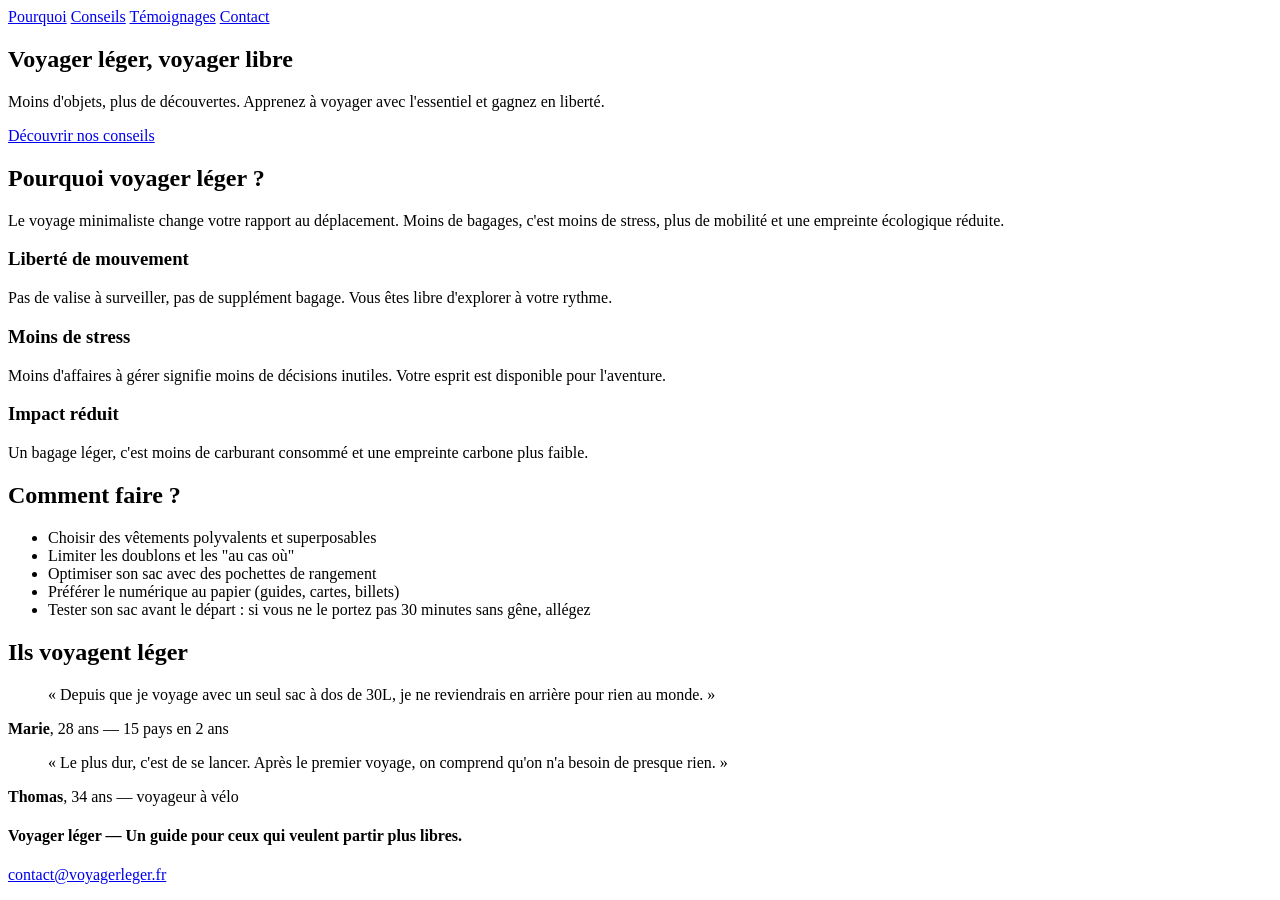
==== TD2/index.html @ 6fe71669 "Update index.html" ====
<!DOCTYPE html>
<html lang="fr">
<head>
  <meta charset="UTF-8">
  <meta name="viewport" content="width=device-width, initial-scale=1.0">
  <title>Voyager léger — Guide du voyage minimaliste</title>
  <link rel="stylesheet" href="style.css">
</head>
<body>

  <header>
    <nav class="menu-header">
            <a href="#pourquoi" class="bouton-nav">Pourquoi</a>
            <a href="#conseils" class="bouton-nav">Conseils</a>
            <a href="#temoignages" class="bouton-nav">Témoignages</a>
            <a href="#contact" class="bouton-nav">Contact</a>
        </nav>
  </header>        <!--  Ajout de boutons dans le header -->

  <main>

    <section class="hero">
      <h1>Voyager léger, voyager libre</h1>
      <p>Moins d'objets, plus de découvertes. Apprenez à voyager avec l'essentiel et gagnez en liberté.</p>
      <a href="#conseils" class="bouton-nav">Découvrir nos conseils</a>         <!--  Ajout d'un bouton -->
    </section>

    <div class="trait"></div>

    <section id="pourquoi">
      <h2>Pourquoi voyager léger ?</h2>
      <p>Le voyage minimaliste change votre rapport au déplacement. Moins de bagages, c'est moins de stress, plus de mobilité et une empreinte écologique réduite.</p>

      <article>
        <h3>Liberté de mouvement</h3>
        <p>Pas de valise à surveiller, pas de supplément bagage. Vous êtes libre d'explorer à votre rythme.</p>
      </article>

      <article>
        <h3>Moins de stress</h3>
        <p>Moins d'affaires à gérer signifie moins de décisions inutiles. Votre esprit est disponible pour l'aventure.</p>
      </article>

      <article>
        <h3>Impact réduit</h3>
        <p>Un bagage léger, c'est moins de carburant consommé et une empreinte carbone plus faible.</p>
      </article>
    </section>

    <div class="trait"></div>

    <section id="conseils">
      <h2>Comment faire ?</h2>
      <ul>
        <li>Choisir des vêtements polyvalents et superposables</li>
        <li>Limiter les doublons et les "au cas où"</li>
        <li>Optimiser son sac avec des pochettes de rangement</li>
        <li>Préférer le numérique au papier (guides, cartes, billets)</li>
        <li>Tester son sac avant le départ : si vous ne le portez pas 30 minutes sans gêne, allégez</li>
      </ul>
    </section>

    <div class="trait"></div>

    <section id="temoignages">
      <h2>Ils voyagent léger</h2>

      <article>
        <blockquote>
          <p>« Depuis que je voyage avec un seul sac à dos de 30L, je ne reviendrais en arrière pour rien au monde. »</p>
        </blockquote>
        <p><strong>Marie</strong>, 28 ans — 15 pays en 2 ans</p>
      </article>

      <article>
        <blockquote>
          <p>« Le plus dur, c'est de se lancer. Après le premier voyage, on comprend qu'on n'a besoin de presque rien. »</p>
        </blockquote>
        <p><strong>Thomas</strong>, 34 ans — voyageur à vélo</p>
      </article>
    </section>

  </main>

  <footer id="contact">
    <h4>Voyager léger — Un guide pour ceux qui veulent partir plus libres.</h4>
    <p><a href="mailto:contact@voyagerleger.fr" class="bouton-nav">contact@voyagerleger.fr</a>      <!--  Ajout d'un bouton dans le footer -->
  </footer>

</body>
</html>
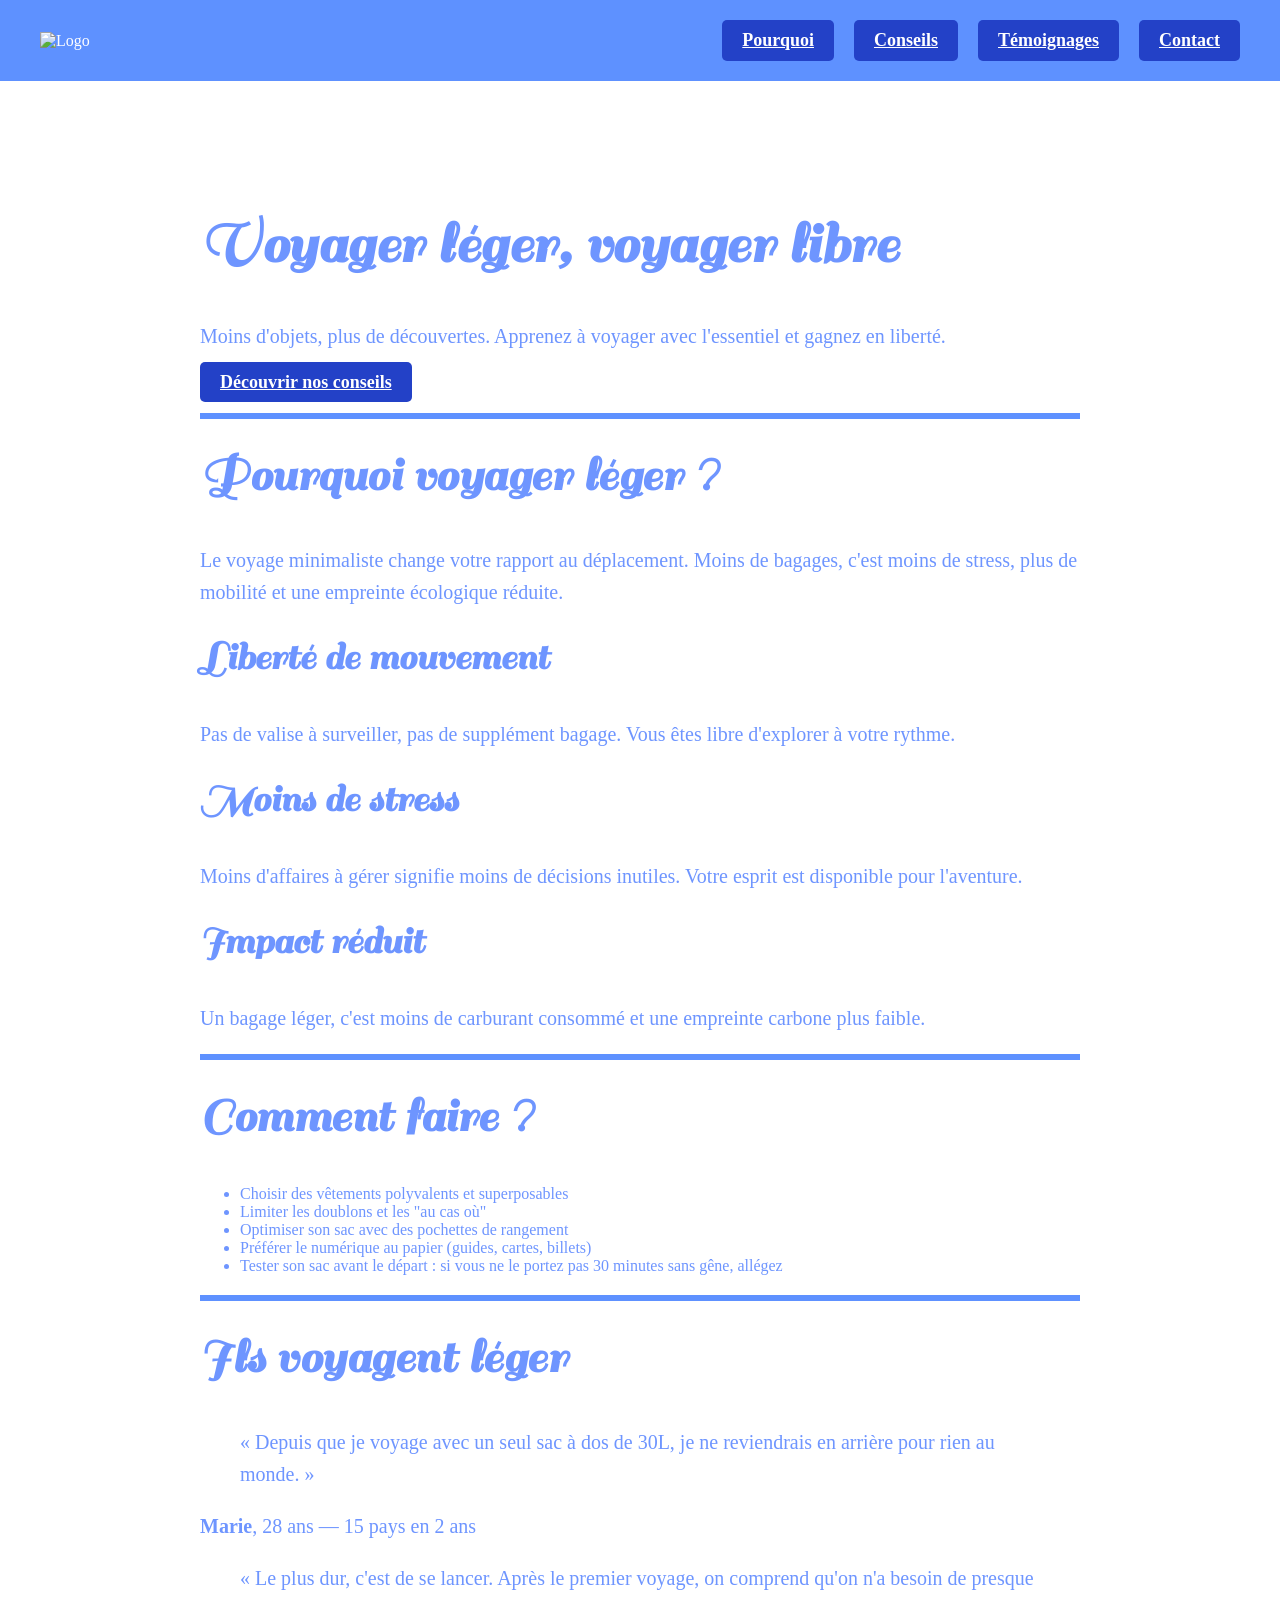
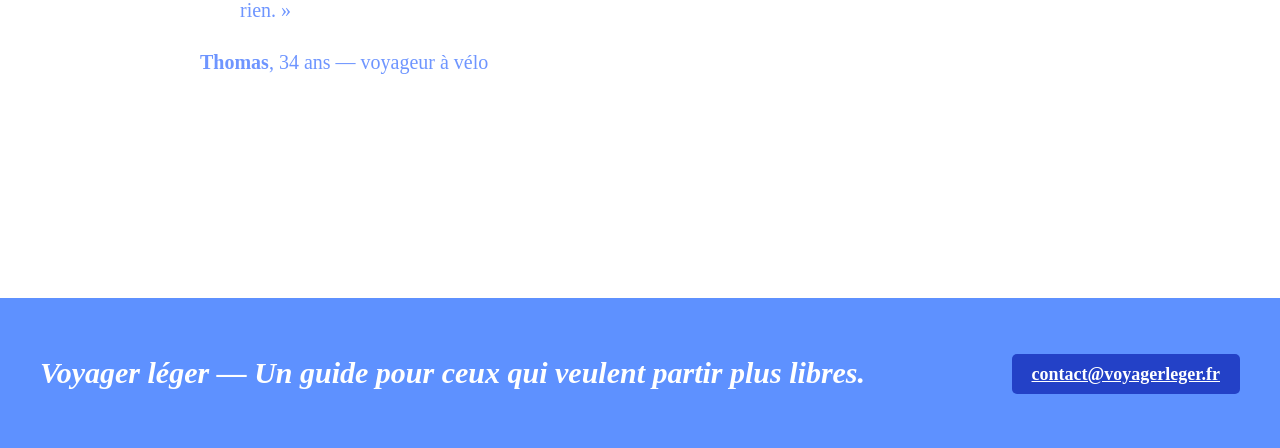
==== commit e426181e: "Update index.html" ====
--- a/TD2/index.html
+++ b/TD2/index.html
@@ -9,6 +9,8 @@
 <body>
 
   <header>
+      <img src="logo.png" class="image-arrondie" alt="Logo">
+
     <nav class="menu-header">
             <a href="#pourquoi" class="bouton-nav">Pourquoi</a>
             <a href="#conseils" class="bouton-nav">Conseils</a>
--- a/TD2/style.css
+++ b/TD2/style.css
@@ -0,0 +1,206 @@
+@import url('https://fonts.googleapis.com/css2?family=Seaweed+Script&display=swap');          /* Importation de polices */
+@import url('https://fonts.googleapis.com/css2?family=Sail&display=swap');
+
+:root {         /* Couleurs et polices */
+  --bg-principal: #ffffff;
+  --bg-secondaire: #ffffff;
+  --titre-font: rgb(110, 149, 255);
+  --texte-accueil: rgb(110, 149, 255);
+  --texte-principal: rgb(110, 149, 255);
+  --texte-footer: rgb(255, 255, 255);
+  --header-bg: rgb(94, 145, 255);
+  --footer-bg: rgb(94, 145, 255);
+  --accent: rgb(94, 145, 255);
+  --titre-font: 'Sail', cursive;
+  --footer-font: 'Seaweed';
+}
+
+* {
+  box-sizing: border-box;
+}
+
+body {
+  margin: 0;
+  padding: 0;
+  font-family: var(--texte-font);
+  overflow-x: hidden;
+}
+
+main {
+    background-color: var(--bg-principal);
+    margin: 100px;
+    padding: 100px;
+}
+
+h1, h2, h3 {
+  margin: 30px 0;
+}
+
+h1 {
+  font-size: 60px;
+  line-height: 1.5;
+  margin-top: 0;
+  font-weight: 700;
+  letter-spacing: 0.5px;
+  align-items: center;
+  color: var(--texte-accueil);
+  font-family: var(--titre-font);
+}
+
+h2 {
+  font-size: 50px;
+  line-height: 1.5;
+  margin-top: 0;
+  font-weight: 700;
+  letter-spacing: 0.5px;
+  color: var(--texte-accueil);
+  font-family: var(--titre-font);
+}
+
+h3 {
+  font-size: 40px;
+  line-height: 1.5;
+  margin-top: 0;
+  color: var(--texte-accueil);
+  font-family: var(--titre-font);
+}
+
+h4 {
+  line-height: 1.6;
+  font-size: 30px;
+  padding: 0;
+  color: var(--texte-footer);
+  font-style: oblique;
+}
+
+p {
+  line-height: 1.6;
+  font-size: 20px;
+  padding: 0;
+  color: var(--texte-principal);
+}
+
+ul {
+  color: var(--texte-accueil);
+}
+
+header {
+  position: absolute;
+  top: 0;
+  left: 0;
+  width: 100%;
+  z-index: 10;
+  background-color: var(--header-bg);
+  color: var(--bg-principal);
+  padding: 20px 40px;
+  display: flex;
+  justify-content: space-between;
+  align-items: center;
+  transition: background-color 0.4s;
+}
+
+footer {
+  background-color: var(--footer-bg);
+  color: var(--bg-principal);
+  font-family: var(--footer-font);
+  padding: 20px 40px;
+  display: flex;
+  justify-content: space-between;
+  align-items: center;
+  height: 150px;
+  width: 100%;
+}
+
+.menu-header {
+  display: flex;
+  gap: 20px;
+  align-items: center;
+}
+
+.trait {          /* Trait de coupure */
+  width: 100%;
+  border: 3px solid var(--accent);
+  margin: 20px 0;
+  transition: border-color 0.4s;
+}
+
+.bouton-nav {         /* Boutons de navigation */
+  background-color: #2341c7;
+  color: #ffffff;
+  padding: 10px 20px;
+  width: 30%;
+  border-radius: 5px;
+  font-weight: bold;
+  font-size: 18px;
+}
+
+.bouton-nav:hover {
+  background-color: white;
+  color: #2341c7;
+  opacity: 0.9;
+  text-decoration: none;
+}
+
+.switch-btn {
+  background-color: var(--btn-bg);
+  color: var(--btn-text);
+  padding: 10px 20px;
+  border-radius: 50%;
+  cursor: pointer;
+  font-weight: bold;
+  box-shadow: 0 4px 6px rgba(0,0,0,0.2);
+  transition: all 0.3s ease;
+  user-select: none;
+  min-width: 160px;
+  text-align: center;
+  display: inline-block;
+}
+
+.switch-btn:hover {
+  transform: scale(1.05);
+}
+
+.switch-btn::after {
+  content: var(--btn-content);
+}
+
+@media screen and (max-width: 990px) {          /* Media queries */
+  
+  main {
+    margin: 20px;
+    padding: 20px;
+  }
+
+  h1 { font-size: 40px; }
+  h2 { font-size: 30px; }
+  h3 { font-size: 24px; }
+  h4 { font-size: 20px; }
+
+  header {
+    flex-direction: column;
+    gap: 15px;
+    padding: 20px;
+    position: relative;
+    width: 100%;
+  }
+
+  .menu-header {
+    flex-direction: column;
+    width: 100%;
+    gap: 10px;
+  }
+
+  .bouton-nav, .switch-btn {
+    width: 100%;
+    display: block;
+    text-align: center;
+  }
+
+  footer {
+    flex-direction: column;
+    height: auto;
+    gap: 20px;
+    text-align: center;
+    padding: 30px 20px;
+  }
+}
